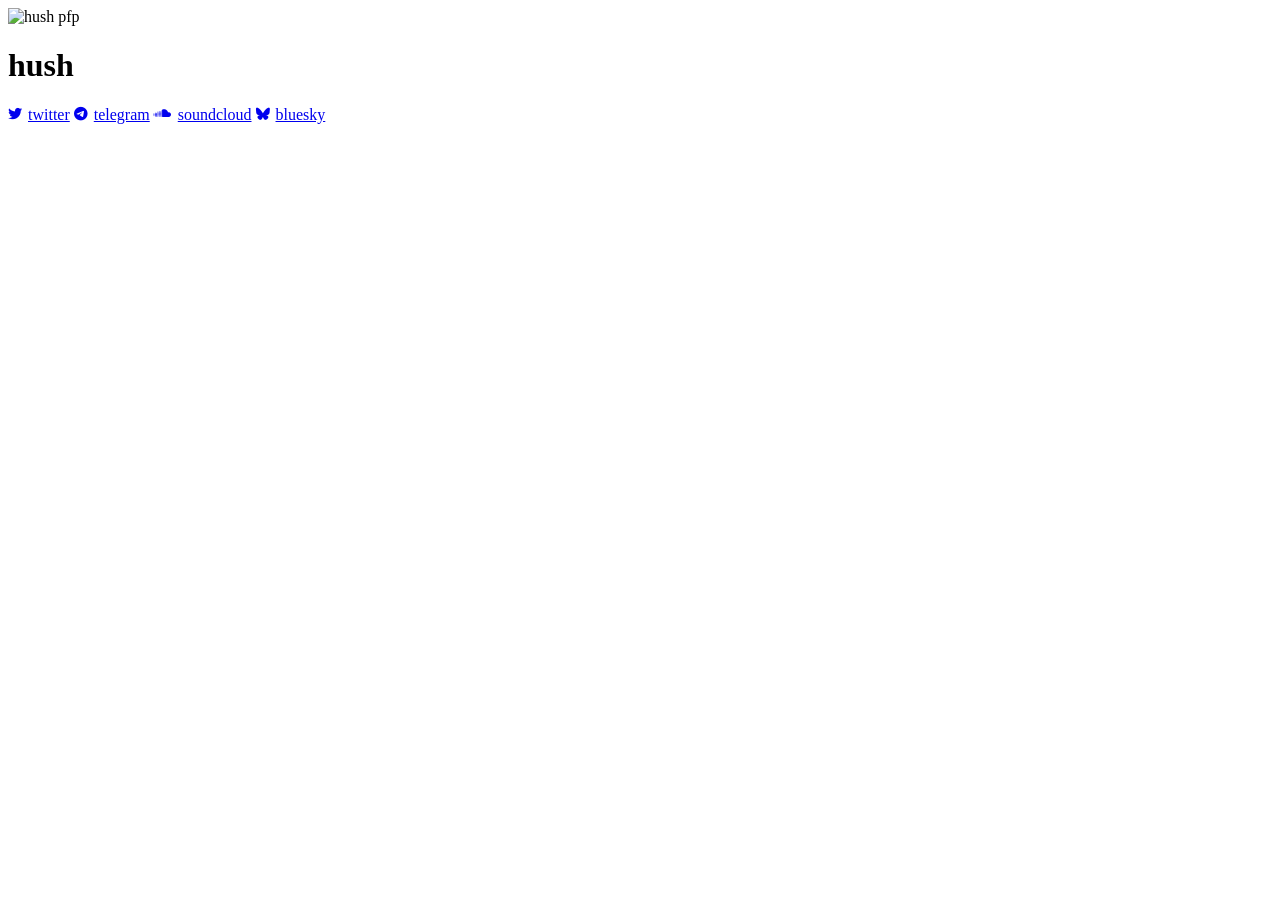
==== index.html @ e63c623e "add soundcloud link, adjust link order" ====
<!DOCTYPE html>
<html>
<head>
    <meta name="viewport" content="width=device-width, initial-scale=1">
    <meta charset="UTF-8">
    <meta name="theme-color" content="#2d1617">
    <title>hush.cx</title>
    <link rel="stylesheet" href="assets/css/style.css">
    <link rel="stylesheet" href="assets/css/font-awesome.min.css">
    <link rel="stylesheet" href="https://cdnjs.cloudflare.com/ajax/libs/font-awesome/6.7.1/css/all.min.css">
    <link rel="icon" href="assets/imagens/favicon.png" type="image/x-icon" />
</head>
<body>
    <div class="background-image"></div>
    <div class="content">
        <div id="profile">
            <img id="userPhoto" src="assets/images/profile.png" alt="hush pfp">
            <div id="userName">
                <h1>hush</h1>
            </div>
        </div>
        <div id="links">
            <a class="link" href="https://x.com/hushsucks" target="_blank"><i class="fa-brands fa-sm fa-twitter" style="margin-right: 6px;"></i>twitter</a>
            <a class="link" href="https://t.me/hushsucks" target="_blank"><i class="fa-brands fa-sm fa-telegram" style="margin-right: 6px;"></i>telegram</a>
            <a class="link" href="https://soundcloud.com/hushsucks" target="_blank"><i class="fa-brands fa-sm fa-soundcloud" style="margin-right: 6px;"></i>soundcloud</a>
            <a class="link" href="https://bsky.app/profile/hush.cx" target="_blank"><i class="fa-brands fa-sm fa-bluesky" style="margin-right: 6px;"></i>bluesky</a>
        </div>
    </div>
</body>
</html>
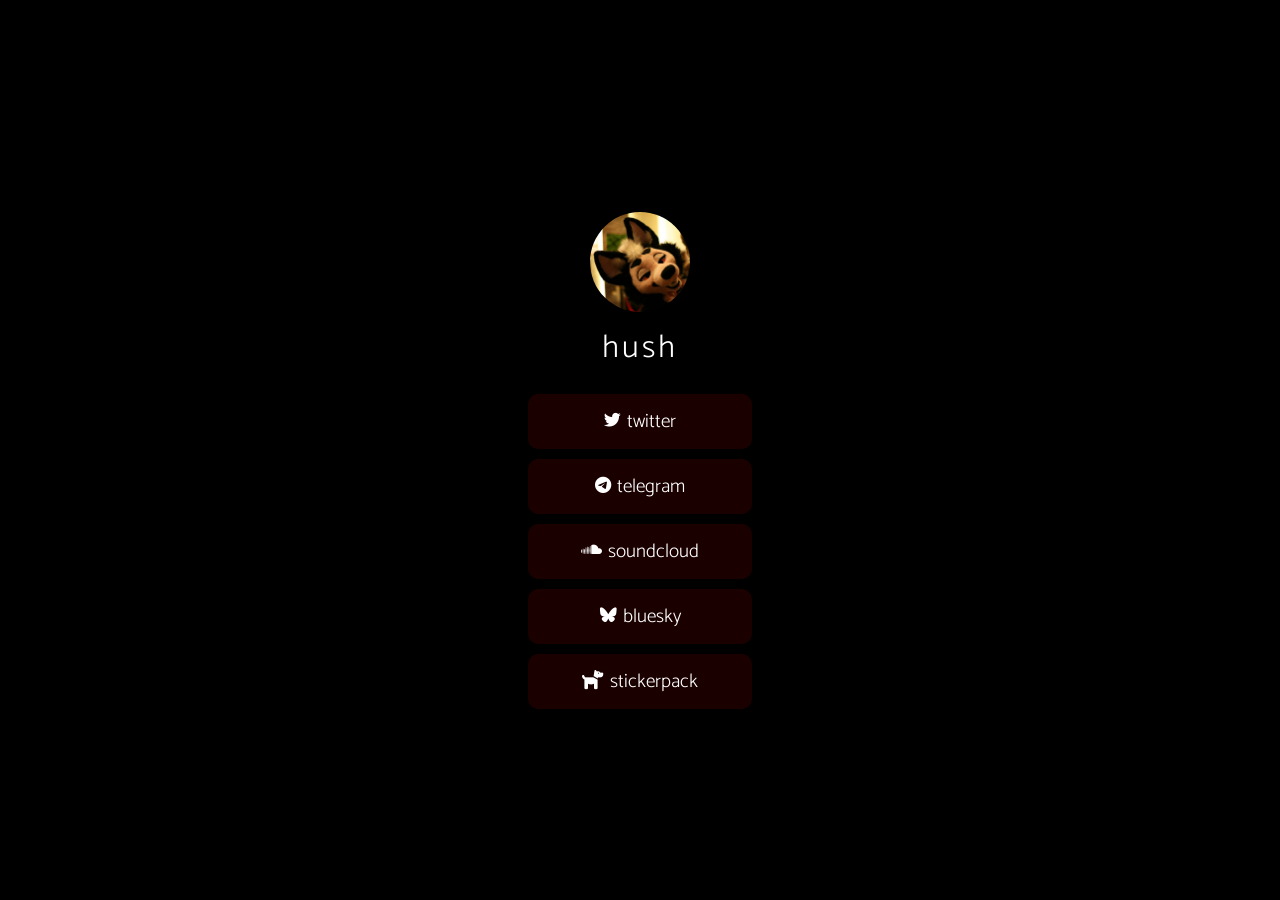
==== commit 20b1cd1e: "stickerpack linnk" ====
--- a/index.html
+++ b/index.html
@@ -24,6 +24,7 @@
             <a class="link" href="https://t.me/hushsucks" target="_blank"><i class="fa-brands fa-sm fa-telegram" style="margin-right: 6px;"></i>telegram</a>
             <a class="link" href="https://soundcloud.com/hushsucks" target="_blank"><i class="fa-brands fa-sm fa-soundcloud" style="margin-right: 6px;"></i>soundcloud</a>
             <a class="link" href="https://bsky.app/profile/hush.cx" target="_blank"><i class="fa-brands fa-sm fa-bluesky" style="margin-right: 6px;"></i>bluesky</a>
+            <a class="link" href="https://t.me/addstickers/hushsucks" target="_blank"><i class="fa-solid fa-dog" style="margin-right: 6px;"></i>stickerpack</a>
         </div>
     </div>
 </body>
--- a/assets/css/style.css
+++ b/assets/css/style.css
@@ -0,0 +1,119 @@
+/* Style Settings */
+@import url('https://fonts.googleapis.com/css2?family=Catamaran:wght@100..900&display=swap');
+
+.background-image {
+    transform: scale(1.1);
+    position: fixed;
+    left: 0;
+    right: 0;
+    z-index: 1;
+    display: block;
+    width: 100%;
+    height: 100%;
+    -webkit-filter: blur(5px) brightness(30%);
+    -moz-filter: blur(5px) brightness(30%);
+    -o-filter: blur(5px) brightness(30%);
+    -ms-filter: blur(5px) brightness(30%);
+    filter: blur(5px) brightness(30%);
+    background: url('../images/bg.png');
+    background-attachment: fixed;
+    background-color: rgba(255, 255, 255 0.5);
+    background-repeat: no-repeat;
+    background-size:     cover;
+    background-repeat:   no-repeat;
+    background-position: center center;   
+    backdrop-filter: blur(10px);
+    background-color: #000000;
+  }
+
+.content {
+    position: fixed;
+    left: 0;
+    right: 0;
+    z-index: 9999;
+    margin-left: 20px;
+    margin-right: 20px;
+  }
+
+body {
+    font-family: "Catamaran", sans-serif;
+    font-optical-sizing: auto;
+    font-style: normal;
+    height: 100%;
+}
+
+#userPhoto {
+    width: 100px;
+    height: 100px;
+    display: block;
+    margin: 10px auto;
+    margin-top: 40px !important;
+    border-radius: 80%;
+}
+
+#userName {
+    color: #fff;
+    display: block;
+    width: 100%;
+    text-align: center;
+    text-decoration: none;
+}
+
+#userName h1 {
+    font-size: 2rem;
+    font-weight: 300;
+    letter-spacing: 0.2rem;
+    margin: 0 auto;
+}
+
+#userName p {
+    font-weight: 300;
+    margin-top: 5px;
+    text-transform: none;
+}
+
+i.fa {
+    margin-right: 0.3rem;
+}
+
+#links {
+    max-width: 500px;
+    width: auto;
+    display: block;
+    margin: 20px auto;
+}
+
+.link {
+    display: block;
+    background-color: rgba(135, 0, 0, 0.2);
+    color: #fff;
+    text-align: center;
+    margin: 10px auto 10px auto !important;
+    width: 200px;
+    padding: 12px;
+    text-decoration: none;
+    font-size: 1.2rem;
+    font-weight: 300;
+    transition: all .25s cubic-bezier(.08, .59, .29, .99);
+    border-radius: 10px;
+
+}
+
+.link:hover {
+    background-color: rgba(255, 161, 251, 0.3);
+    color: #000000;
+    border: none;
+}
+
+body {
+	margin:0;
+	display:flex;
+	height:100vh;
+	align-items:center;
+}
+
+.content {
+    width: 85vw;
+    margin: 0 auto;
+    overflow: auto;
+}
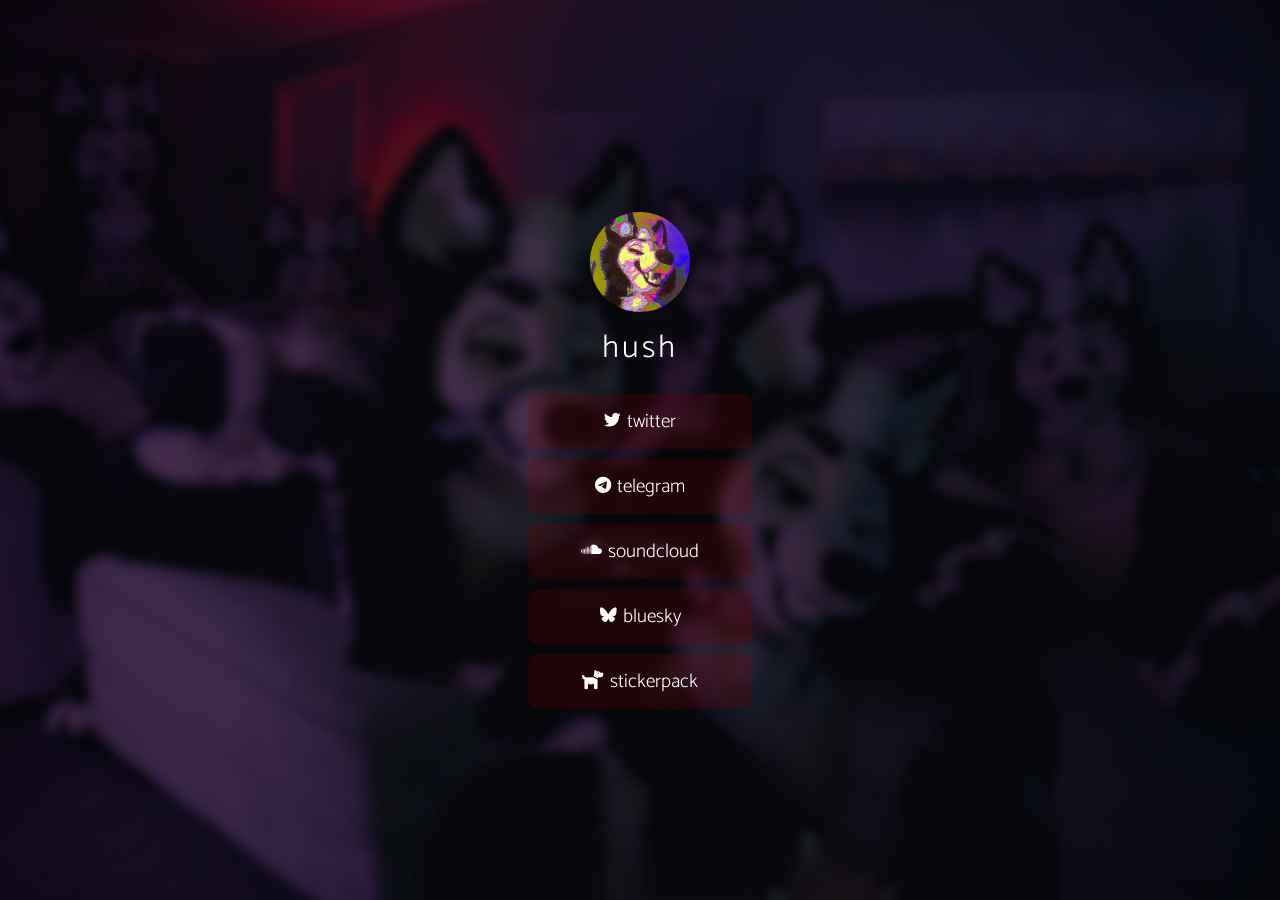
==== commit ef784108: "Update index.html" ====
--- a/index.html
+++ b/index.html
@@ -8,13 +8,13 @@
     <link rel="stylesheet" href="assets/css/style.css">
     <link rel="stylesheet" href="assets/css/font-awesome.min.css">
     <link rel="stylesheet" href="https://cdnjs.cloudflare.com/ajax/libs/font-awesome/6.7.1/css/all.min.css">
-    <link rel="icon" href="assets/imagens/favicon.png" type="image/x-icon" />
+    <link rel="icon" href="assets/images/favicon.png" type="image/x-icon" />
 </head>
 <body>
     <div class="background-image"></div>
     <div class="content">
         <div id="profile">
-            <img id="userPhoto" src="assets/images/profile.png" alt="hush pfp">
+            <img id="userPhoto" src="assets/images/profile.jpg" alt="hush pfp">
             <div id="userName">
                 <h1>hush</h1>
             </div>
--- a/assets/css/style.css
+++ b/assets/css/style.css
@@ -27,6 +27,7 @@
   }
 
 .content {
+	background: transparent;
     position: fixed;
     left: 0;
     right: 0;
